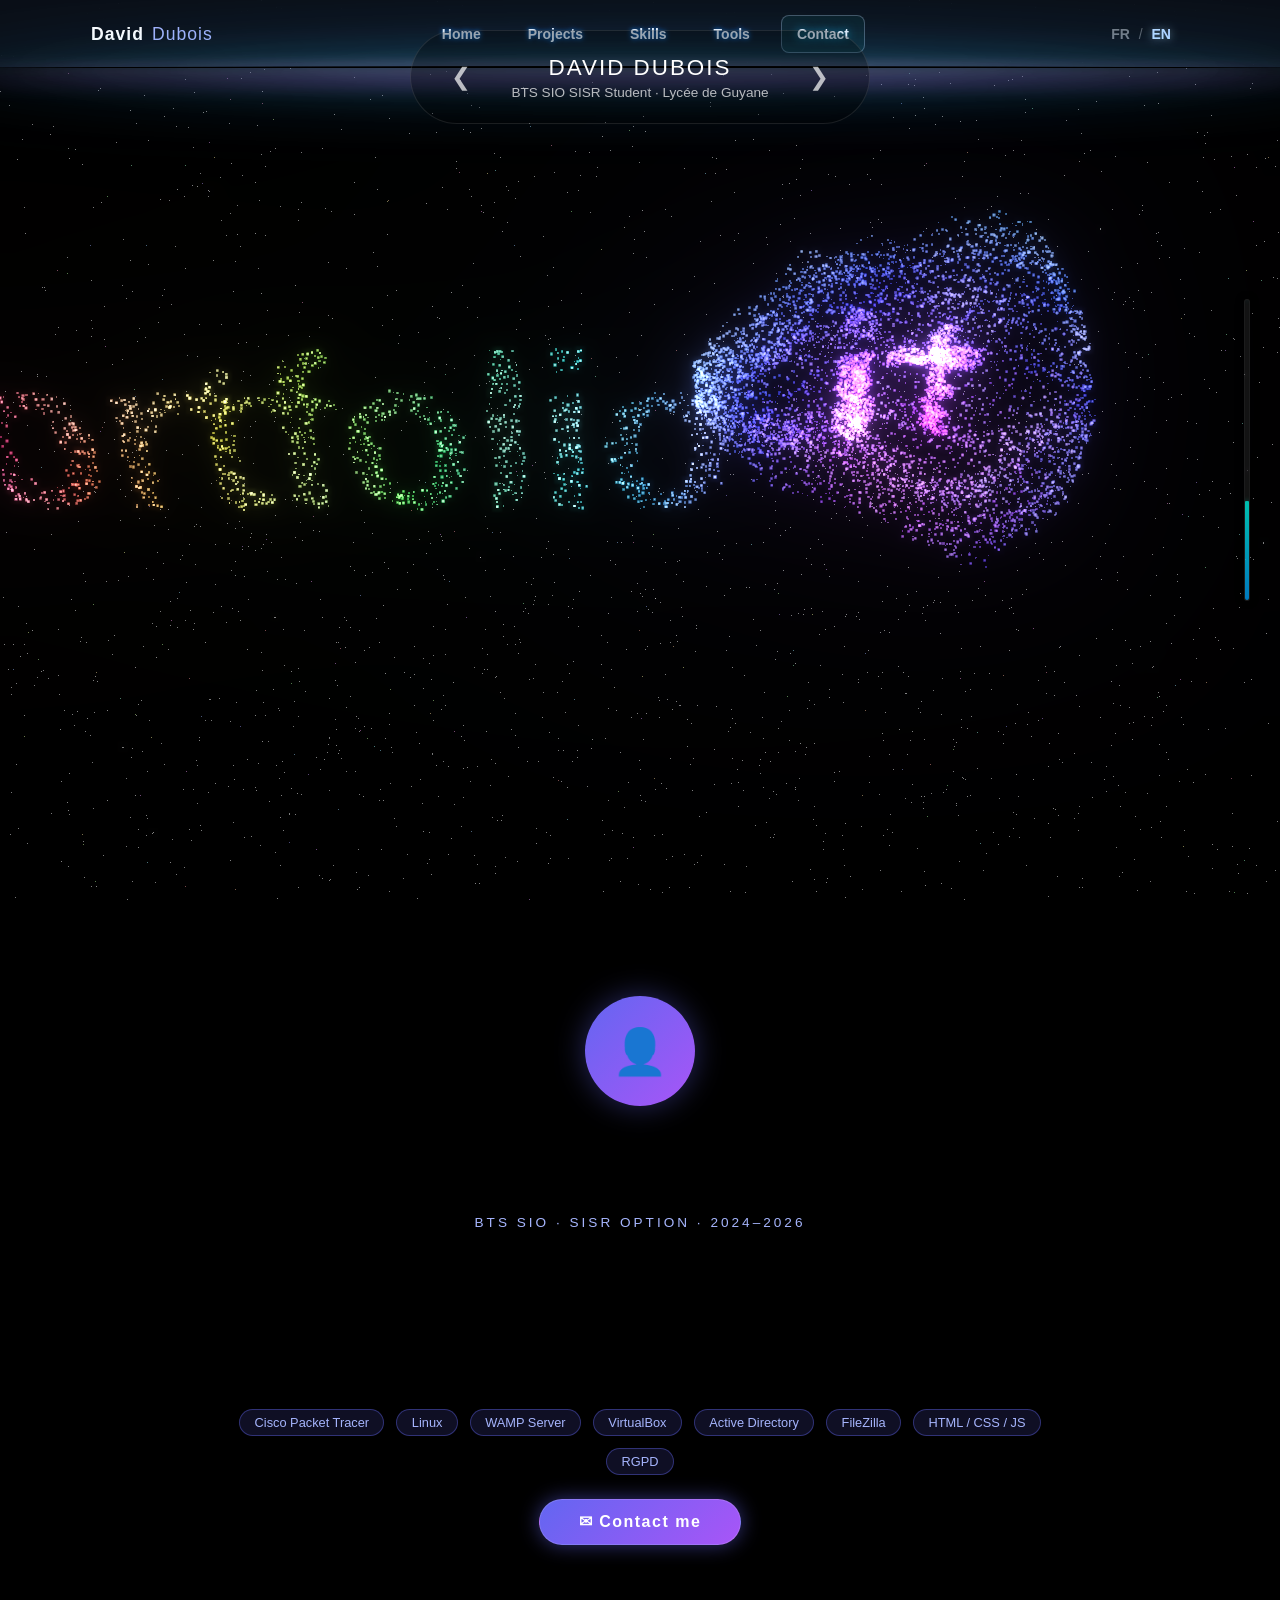
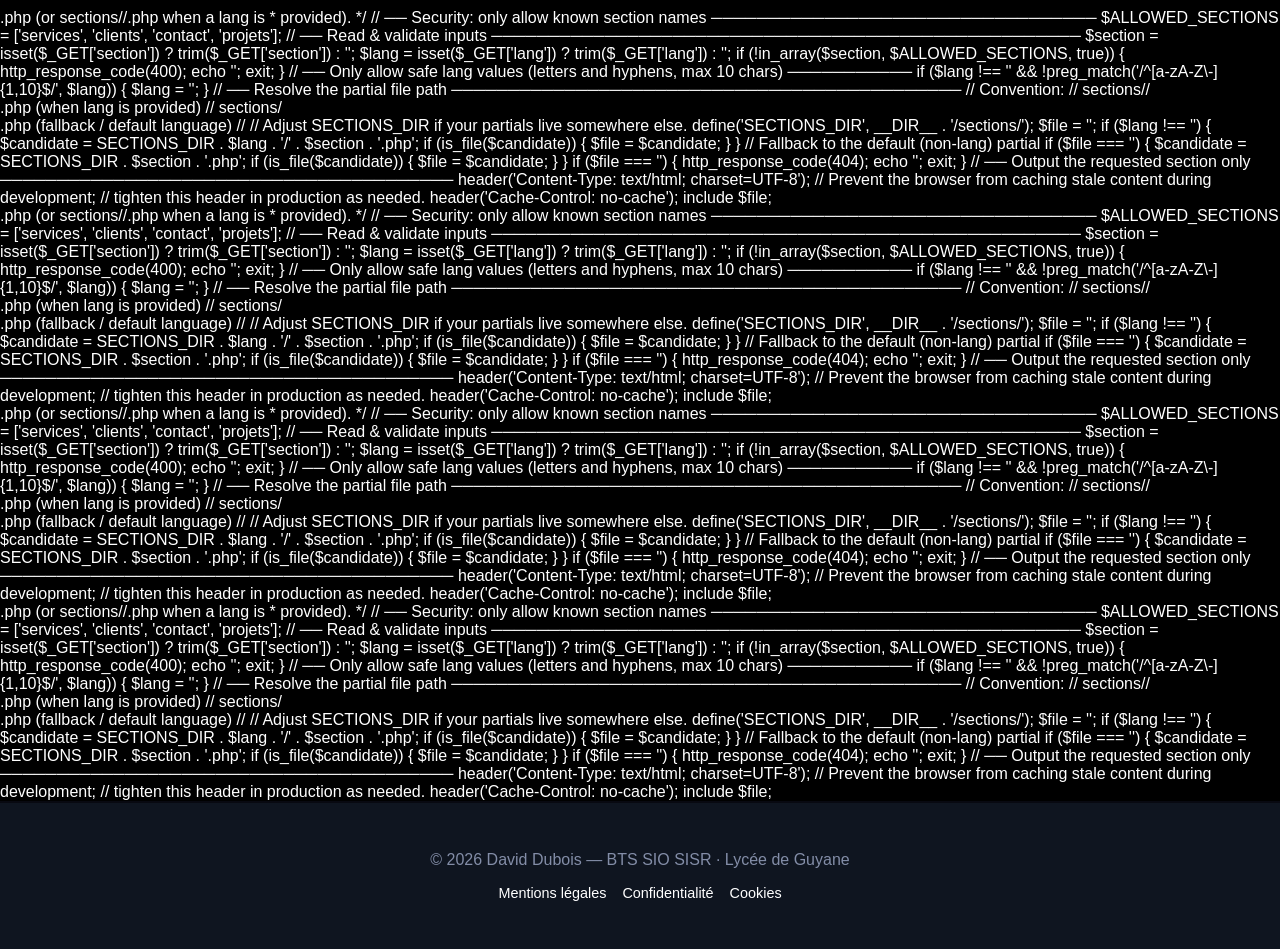
==== en/index.html @ 286e93f9 "Initial commit" ====
﻿<!DOCTYPE html>
<html lang="en">

<head>
  <meta charset="UTF-8">
  <meta name="viewport" content="width=device-width, initial-scale=1.0">
  <link rel="stylesheet" href="index.css">
  <title>David Dubois — BTS SIO SISR Portfolio</title>
  <meta name="description" content="Portfolio de David Dubois, étudiant en BTS SIO option SISR au Lycée de Guyane (2024-2026). Compétences en réseaux, administration système, développement web et sécurité informatique.">
  <link rel="canonical" href="index.html">
  <script nonce="orZv9aAaZf+/g6XFhB+0RQ==">
    window.BASE_URL = '/en/';
    window.BRAINIT_DATA = {"Sphere":{"name":"David","title":"David Dubois","desc":"BTS SIO SISR Student · Lycée de Guyane · 2024–2026."},"Cube":{"name":"Network","title":"Network Infrastructure","desc":"Administration of local networks, VLANs, IP routing and DNS/DHCP services."},"Pyramid":{"name":"Security","title":"Security & GDPR","desc":"Data protection, access policies and regulatory compliance."},"Torus":{"name":"Web","title":"Web Development","desc":"Building dynamic websites with HTML, CSS, PHP, JavaScript and MySQL."},"Galaxy":{"name":"System","title":"System Administration","desc":"Linux Debian server management, VirtualBox virtualisation and network services."},"Wave":{"name":"Watch","title":"Technology Watch","desc":"Tracking IT developments to anticipate threats and adopt best practices."}};
    window.SERVICES_DATA = {"ia":{"title":"Tutored<br/>Project","subTitle":"Experience & Delivery","desc":"Year-long team project carried out throughout the BTS SIO programme."},"dev":{"title":"Database","subTitle":"Administration & Queries","desc":"Setting up and administering databases using WAMP Server."},"strat":{"title":"Confidential<br/>Data","subTitle":"GDPR & Security","desc":"Personal data protection and GDPR compliance in business."},"cro":{"title":"Network<br/>Infrastructure","subTitle":"System Administration","desc":"Setting up network infrastructures in local and virtualised environments."},"flow":{"title":"Web<br/>Development","subTitle":"HTML · CSS · PHP · JS","desc":"Building dynamic websites and web applications."},"ethics":{"title":"Technology<br/>Watch","subTitle":"Curiosity & Staying Current","desc":"Regular technology monitoring to stay up to date in the IT sector."},"ui":{"reset":"RESET","synergy":"Synergy Generated","convergence_generated":"Convergence Generated","convergence":"End of BTS SIO","convergence_desc":"Strategic convergence of skills.","toast_synergy":"Synergy Level ","toast_convergence":"Enhanced Convergence","system_restored":"System Restored","loading_knowledge":"Combining knowledge...","base_service":"Core Skill","synergy_active":"Synergy Active","total_integration":"Total Integration","nexus_desc":"Multiple disciplines merged into a comprehensive strategy.","components":"Components:"}};
  </script>
  <script src="assets/js/security.js" nonce="orZv9aAaZf+/g6XFhB+0RQ=="></script>
</head>

<body>

  <div id="loading">
    <span>Please wait...</span>
    <div id="progress-container">
      <div id="progress"></div>
    </div>
  </div>
<main>
  <section id="hero">
  <div id="ui">
    <div id="logo-container" class="logo">
        <a href="/" style="text-decoration:none; display:flex; align-items:center; gap:0.5rem;">
          <span style="font-weight:700; font-size:1.1rem; color:#fff; letter-spacing:1px;">David</span>
          <span style="font-weight:300; font-size:1.1rem; color:#a5b4fc; letter-spacing:1px;">Dubois</span>
        </a>
    </div>
    <div id="info">
      <button class="menu toggle">
        <span></span>
      </button>
      <nav aria-label="First menu">
        <ul>
          <li><a href="#" class="active" aria-label="Home"><span class="icon"><svg xmlns="http://www.w3.org/2000/svg" viewbox="0 0 24 24" width="36" height="36"><path d="M2.168 10.555a1 1 0 0 1 .278-1.387l9-6a1 1 0 0 1 1.11 0l9 6A1 1 0 0 1 21 11h-2v9a1 1 0 0 1-1 1H6a1 1 0 0 1-1-1v-9H3l.019-.019a.981.981 0 0 1-.851-.426z"></path></svg></span><span>Home</span></a></li>
          <li><a href="#projets" aria-label="Projects"><span class="icon"><svg xmlns="http://www.w3.org/2000/svg" viewbox="0 0 24 24" width="36" height="36"><path d="M9 12h6m-6 4h6m2 5H7a2 2 0 0 1-2-2V5a2 2 0 0 1 2-2h5.586a1 1 0 0 1 .707.293l5.414 5.414a1 1 0 0 1 .293.707V19a2 2 0 0 1-2 2z"></path></svg></span><span>Projects</span></a></li>
          <li><a href="#servicios" aria-label="Services"><span class="icon"><svg xmlns="http://www.w3.org/2000/svg" viewbox="0 0 24 24" width="36" height="36"><path d="M21 11a2 2 0 0 0-2-2h-2V7a5 5 0 0 0-9.331-2.5 1 1 0 0 0 1.731 1A3 3 0 0 1 15 7v2H5a2 2 0 0 0-2 2v9a2 2 0 0 0 2 2h14a2 2 0 0 0 2-2zm-9 6.5a2 2 0 1 1 2-2 2 2 0 0 1-2 2z"></path></svg></span><span>Skills</span></a></li>
          <li><a href="#clientes" aria-label="Outils"><span class="icon"><svg xmlns="http://www.w3.org/2000/svg" viewbox="0 0 24 24" width="36" height="36"><path d="M20.808 11.079C19.829 16.132 12 20.5 12 20.5s-7.829-4.368-8.808-9.421C2.227 6.1 5.066 3.5 8 3.5a4.444 4.444 0 0 1 4 2 4.444 4.444 0 0 1 4-2c2.934 0 5.773 2.6 4.808 7.579z"></path></svg></span><span>Tools</span></a></li>
          <li><a href="#contacto" aria-label="Contact"><span class="icon"><svg xmlns="http://www.w3.org/2000/svg" viewbox="0 0 24 24" width="36" height="36"><path d="M20 16h-5l-3 4-3-4H4a1 1 0 0 1-1-1V5a1 1 0 0 1 1-1h16a1 1 0 0 1 1 1v10a1 1 0 0 1-1 1z"></path></svg></span><span>Contact</span></a></li>
        </ul>
      </nav>
    </div>
    <div id="lang-selector">
      <a href="/" class="">FR</a>
      <span class="separator">/</span>
      <a href="/en/" class="active">EN</a>
    </div>
  </div>

  <div id="controls">
    <div id="shape-slider">
      <button class="arrow-btn" id="prev-btn" aria-label="Previous Shape">&#10094;</button>
      <div id="shape-text-container">
        <h1 id="initial-title" class="shape-title" style="margin: 0; font-size: 1.4rem; font-weight: 400; letter-spacing: 2px; text-transform: uppercase;">
            David Dubois        </h1>
        <h2 id="shape-title" style="display: none; margin: 0; font-size: 1.4rem; font-weight: 400; letter-spacing: 2px; text-transform: uppercase;"></h2>
        
        <p id="shape-desc">BTS SIO SISR Student · Lycée de Guyane</p>
      </div>
      <button class="arrow-btn" id="next-btn" aria-label="Next Shape">&#10095;</button>
    </div>
  </div>
  
  <canvas id="webglCanvas" role="img" aria-label="Interactive 3D Particles presentation"></canvas>
  
  <div id="zoom-progress-container">
    <div id="zoom-progress-bar"></div>
    <div id="zoom-progress-glow"></div>
  </div>
  </section>
  

  <div style="position:relative; z-index:1;">
  <section id="apropos" style="padding: 6rem 2rem 4rem; max-width: 860px; margin: 0 auto; text-align: center;">
    <div style="display:flex; flex-direction:column; align-items:center; gap:2rem;">
      <div style="width:110px; height:110px; border-radius:50%; background: linear-gradient(135deg,#6366f1,#a855f7); display:flex; align-items:center; justify-content:center; font-size:2.8rem; flex-shrink:0; box-shadow: 0 0 30px rgba(99,102,241,0.4);">
        👤
      </div>
      <div>
        <h2 class="text-reveal" style="font-size:2rem; margin-bottom:0.5rem;">David&nbsp;Dubois</h2>
        <p style="color:#a5b4fc; letter-spacing:3px; font-size:0.85rem; text-transform:uppercase; margin-bottom:1.5rem;">BTS SIO · SISR Option · 2024–2026</p>
        <p class="fade-in" style="color:#cbd5e1; line-height:1.8; font-size:1rem; max-width:640px; margin:0 auto 1rem;">
          Second-year student in BTS SIO, specialising in 
          <strong style="color:#e0e7ff;">SISR</strong> (Network Infrastructure, Systems and Solutions) 
          at <strong style="color:#e0e7ff;">Lycée de Guyane</strong>.
        </p>
        <p class="fade-in" style="color:#cbd5e1; line-height:1.8; font-size:1rem; max-width:640px; margin:0 auto 1.5rem;">
          Passionate about networking, IT security and system administration. 
          I am looking to apply the skills acquired during my training in a demanding professional environment.
        </p>
        <div style="display:flex; flex-wrap:wrap; justify-content:center; gap:0.75rem; margin-bottom:1.5rem;">
          <span style="background:rgba(99,102,241,0.15); border:1px solid rgba(99,102,241,0.4); padding:0.3rem 0.9rem; border-radius:999px; font-size:0.8rem; color:#a5b4fc;">Cisco Packet Tracer</span>
          <span style="background:rgba(99,102,241,0.15); border:1px solid rgba(99,102,241,0.4); padding:0.3rem 0.9rem; border-radius:999px; font-size:0.8rem; color:#a5b4fc;">Linux</span>
          <span style="background:rgba(99,102,241,0.15); border:1px solid rgba(99,102,241,0.4); padding:0.3rem 0.9rem; border-radius:999px; font-size:0.8rem; color:#a5b4fc;">WAMP Server</span>
          <span style="background:rgba(99,102,241,0.15); border:1px solid rgba(99,102,241,0.4); padding:0.3rem 0.9rem; border-radius:999px; font-size:0.8rem; color:#a5b4fc;">VirtualBox</span>
          <span style="background:rgba(99,102,241,0.15); border:1px solid rgba(99,102,241,0.4); padding:0.3rem 0.9rem; border-radius:999px; font-size:0.8rem; color:#a5b4fc;">Active Directory</span>
          <span style="background:rgba(99,102,241,0.15); border:1px solid rgba(99,102,241,0.4); padding:0.3rem 0.9rem; border-radius:999px; font-size:0.8rem; color:#a5b4fc;">FileZilla</span>
          <span style="background:rgba(99,102,241,0.15); border:1px solid rgba(99,102,241,0.4); padding:0.3rem 0.9rem; border-radius:999px; font-size:0.8rem; color:#a5b4fc;">HTML / CSS / JS</span>
          <span style="background:rgba(99,102,241,0.15); border:1px solid rgba(99,102,241,0.4); padding:0.3rem 0.9rem; border-radius:999px; font-size:0.8rem; color:#a5b4fc;">RGPD</span>
        </div>
        <button
           id="btn-contact"
           style="display:inline-block;
                  background:linear-gradient(135deg,#6366f1,#a855f7);
                  color:#fff;
                  padding:0.8rem 2.4rem;
                  border-radius:999px;
                  border:1px solid rgba(255,255,255,0.15);
                  font-size:1rem;
                  font-weight:600;
                  letter-spacing:1.5px;
                  cursor:pointer;
                  box-shadow:0 0 20px rgba(99,102,241,0.5), 0 4px 15px rgba(0,0,0,0.4);
                  transition:transform 0.2s, box-shadow 0.2s;
                  font-family:inherit;"
           onmouseover="this.style.transform='scale(1.05)';this.style.boxShadow='0 0 30px rgba(99,102,241,0.8), 0 4px 20px rgba(0,0,0,0.5)'"
           onmouseout="this.style.transform='scale(1)';this.style.boxShadow='0 0 20px rgba(99,102,241,0.5), 0 4px 15px rgba(0,0,0,0.4)'">
          ✉ Contact me
        </button>
      </div>
    </div>
  </section>
  </div>
  <div data-dynamic-section="services"></div>
  <div data-dynamic-section="projets"></div>
  <div data-dynamic-section="clients"></div>
  <div data-dynamic-section="contact"></div>
  <footer>
    <p>© 2026 David Dubois — BTS SIO SISR · Lycée de Guyane</p>
    <p class="legal">
      <a href="legal.htm">Mentions légales</a>
      <a href="privacy.htm">Confidentialité</a>
      <a href="cookies.htm">Cookies</a>
    </p>
  </footer>
<script>
    document.addEventListener("DOMContentLoaded", function() {
      var btn = document.getElementById("btn-contact");
      if (btn) {
        btn.addEventListener("click", function() {
          var ph = document.querySelector("[data-dynamic-section=contact]");
          if (ph && !ph.classList.contains("loaded")) {
            ph.scrollIntoView();
            setTimeout(function() {
              var el = document.querySelector("#contacto");
              if (el) el.scrollIntoView({ behavior: "smooth" });
            }, 800);
          } else {
            var el = document.querySelector("#contacto");
            if (el) { el.scrollIntoView({ behavior: "smooth" }); }
            else { window.location.hash = "contacto"; }
          }
        });
      }
    });
  </script>
</main>
  <script type="importmap" nonce="orZv9aAaZf+/g6XFhB+0RQ==">
      {
        "imports": {
          "three": "/assets/dependencies/three.module.js",
          "three/addons/": "/assets/dependencies/jsm/",
          "animejs": "/assets/dependencies/anime.es.js",
          "simplex-noise": "/assets/dependencies/simplex-noise.js"
        }
      }
    </script>
  <script src="assets/dependencies/hammer.min.js" defer="" nonce="orZv9aAaZf+/g6XFhB+0RQ=="></script>
  <script type="module" nonce="orZv9aAaZf+/g6XFhB+0RQ==">
    import '/index.js';
    
    import { DynamicLoader } from '/assets/js/dynamic_loader.js';
    document.addEventListener('DOMContentLoaded', () => {
        new DynamicLoader();
    });
  </script>
</body>

</html>
---- en/index.css ----
body {
    margin: 0;
    overflow-x: hidden;
    background-color: #000;
    color: #fff;
    font-family: 'Arial', sans-serif
}

.lines {
    position: absolute;
    top: -1.5%;
    left: 0;
    right: 0;
    height: 105%;
    margin: auto;
    width: 90vw;
    opacity: .8
}

.line {
    position: absolute;
    width: 1px;
    height: 105%;
    top: -5px;
    left: 50%;
    background: rgb(255 255 255 / .05);
    overflow: hidden
}

.line::after {
    content: "";
    display: block;
    position: absolute;
    height: 15vh;
    width: 100%;
    opacity: .8;
    top: 0%;
    transform: translateY(-50%);
    left: 0;
    background: linear-gradient(to bottom, #fff0 0%, #ffffff 75%, #ffffff 100%);
    -webkit-animation: drop 7s 0s infinite;
    animation: drop 7s 0s infinite;
    -webkit-animation-fill-mode: forwards;
    animation-fill-mode: forwards;
    -webkit-animation-timing-function: cubic-bezier(.4, .26, 0, .97);
    animation-timing-function: cubic-bezier(.4, .26, 0, .97)
}

.line:nth-child(1) {
    left: 12.5%
}

.line:nth-child(1)::after {
    -webkit-animation-delay: 2s;
    animation-delay: 2s;
    opacity: .4
}

.line:nth-child(3) {
    left: 87.5%
}

.line:nth-child(3)::after {
    -webkit-animation-delay: 2.5s;
    animation-delay: 2.5s;
    opacity: .4
}

@-webkit-keyframes drop {
    0% {
        transform: translateY(-50%)
    }

    100% {
        transform: translateY(1200%)
    }
}

@keyframes drop {
    0% {
        transform: translateY(-50%)
    }

    100% {
        transform: translateY(1200%)
    }
}

canvas {
    display: block;
    width: 100%;
    height: 100%
}

#ui {
    position: absolute;
    bottom: 30px;
    display: flex;
    align-items: center;
    justify-content: space-around;
    gap: 1rem;
    left: 0;
    top: auto;
    width: 100%;
    text-align: center;
    z-index: 100;
    pointer-events: none;
    transition: transform 0.4s cubic-bezier(.25, .46, .45, .94);
    --ui-glow-1: Thistle;
    --ui-glow-2: Orchid;
    --ui-glow-3: MediumSlateBlue;
    --ui-glow-4: MediumOrchid
}

@keyframes anim {

    0%,
    100% {
        filter: drop-shadow(0 0 3vmin var(--ui-glow-1)) drop-shadow(0 5vmin 4vmin var(--ui-glow-2)) drop-shadow(2vmin -2vmin 15vmin var(--ui-glow-3)) drop-shadow(0 0 7vmin var(--ui-glow-4))
    }

    30% {
        filter: drop-shadow(0 0 2.5vmin var(--ui-glow-1)) drop-shadow(0 4vmin 3vmin var(--ui-glow-2)) drop-shadow(2vmin -1vmin 10vmin var(--ui-glow-3)) drop-shadow(0 0 5vmin var(--ui-glow-4))
    }

    50% {
        filter: drop-shadow(0 0 2.75vmin var(--ui-glow-1)) drop-shadow(0 4.5vmin 3.7vmin var(--ui-glow-2)) drop-shadow(2vmin -1.5vmin 12vmin var(--ui-glow-3)) drop-shadow(0 0 6vmin var(--ui-glow-4))
    }

    70% {
        filter: drop-shadow(0 0 2.5vmin var(--ui-glow-1)) drop-shadow(0 5vmin 3vmin var(--ui-glow-2)) drop-shadow(2vmin -1vmin 10vmin var(--ui-glow-3)) drop-shadow(0 0 5vmin var(--ui-glow-4))
    }
}

#ui::before {
    animation: anim 12s infinite;
    background-color: rgb(0 0 0);
    background: radial-gradient(ellipse farthest-side at bottom, rgb(0 0 0) 75%, #fff0 100%);
    border-radius: 50% 50% 0% 0%;
    content: "";
    filter: drop-shadow(0 0 3vmin var(--ui-glow-1)) drop-shadow(0 5vmin 4vmin var(--ui-glow-2)) drop-shadow(2vmin -2vmin 15vmin var(--ui-glow-3)) drop-shadow(0 0 7vmin var(--ui-glow-4));
    height: calc(4vmin + 1em);
    position: absolute;
    width: 132%;
    bottom: -30px;
    left: -16%;
    transition: none
}

#ui.sticky {
    position: fixed;
    top: 0;
    bottom: auto;
    background: rgb(12 17 26 / .9);
    backdrop-filter: blur(15px);
    box-shadow: 0 4px 30px rgb(0 0 0 / .5);
    padding: 10px 0
}

#ui.sticky::before {
    transform: translateY(-27px) scale(.9, .25);
    height: .5em;
    transition: transform 0.55s ease-in-out
}

#ui.sticky #info,
#ui.sticky #lang-selector {
    background: #fff0;
    border: none;
    box-shadow: none;
    backdrop-filter: none
}

#ui.sticky .logo img {
    transform: scale(.6) translateY(0);
    mix-blend-mode: screen;
    opacity: .92
}

#info {
    font-size: 14px;
    padding: 10px 18px;
    background-color: rgb(25 30 50 / .35);
    border-radius: 10px;
    text-shadow: 0 0 5px rgb(0 128 255 / .8);
    border: 1px solid rgb(255 255 255 / .1);
    backdrop-filter: blur(10px);
    -webkit-backdrop-filter: blur(10px);
    transition: all 0.3s ease;
    box-shadow: inset 0 0 10px rgb(255 255 255 / .05);
    mix-blend-mode: plus-lighter
}

#ui.sticky #info {
    padding: 5px 15px
}

#lang-selector {
    mix-blend-mode: plus-lighter;
    margin-left: 15px;
    font-size: 14px;
    padding: 10px 18px;
    background-color: rgb(25 30 50 / .35);
    border-radius: 10px;
    border: 1px solid rgb(255 255 255 / .1);
    backdrop-filter: blur(10px);
    -webkit-backdrop-filter: blur(10px);
    transition: all 0.5s ease;
    pointer-events: auto
}

nav {
    display: inline-block;
    pointer-events: auto
}

nav ul {
    list-style: none;
    margin: 0;
    padding: 0;
    display: flex;
    gap: 15px
}

nav a {
    text-decoration: none;
    font-size: 14px;
    font-weight: 700;
    transition: all 0.5s ease;
    padding: 10px 15px;
    border-radius: 8px;
    border: 1px solid #fff0;
    display: block;
    outline: none
}

nav a span {
    color: #cecece
}

nav a .icon {
    width: 36px;
    height: 36px;
    fill: rgb(173 227 241 / .35);
    display: none
}

nav a:hover {
    color: #fff;
    background-color: rgb(255 255 255 / .05)
}

nav a:active {
    transform: translateY(1px);
    background-color: rgb(255 255 255 / .1)
}

nav a:focus-visible {
    border-color: rgb(0 255 234 / .5);
    box-shadow: 0 0 10px rgb(0 255 234 / .3);
    color: #fff
}

nav a.active {
    color: #a5c1e9;
    text-shadow: 0 0 10px rgb(0 195 255 / .6);
    border-color: rgb(106 117 130 / 51%);
    background-color: rgb(0 255 234 / .05)
}

nav a:hover .icon {
    transform: scale(1.1)
}

#lang-selector:hover {
    background-color: rgb(25 30 50 / .55);
    border-color: rgb(255 255 255 / .3)
}

#lang-selector a {
    color: rgb(255 255 255 / .4);
    text-decoration: none;
    transition: color 0.5s ease;
    font-weight: 700
}

#lang-selector a:hover {
    color: #fff
}

#lang-selector a.active {
    color: #a5c1e9;
    text-shadow: 0 0 8px rgb(182 232 255 / .5)
}

#lang-selector .separator {
    color: rgb(255 255 255 / .3);
    margin: 0 5px
}

#loading {
    position: fixed;
    width: 100%;
    height: 100%;
    background: #000;
    display: flex;
    flex-direction: column;
    justify-content: center;
    align-items: center;
    z-index: 1000;
    transition: opacity 0.6s ease-out
}

#loading span {
    font-size: 24px;
    letter-spacing: 2px;
    margin-bottom: 15px
}

#progress-container {
    width: 60%;
    max-width: 300px;
    height: 6px;
    background-color: rgb(255 255 255 / .1);
    border-radius: 3px;
    overflow: hidden
}

#progress {
    height: 100%;
    width: 0%;
    background: linear-gradient(90deg, #00a2ff, #00ffea);
    transition: width 0.3s ease;
    border-radius: 3px
}

#controls {
    position: absolute;
    top: 30px;
    left: 50%;
    transform: translateX(-50%);
    display: flex;
    flex-direction: column;
    align-items: center;
    gap: 20px;
    z-index: 100;
    width: 100%;
    pointer-events: none
}

#shape-slider {
    display: flex;
    align-items: center;
    justify-content: center;
    gap: 2rem;
    pointer-events: auto;
    background: rgb(0 0 0 / .3);
    padding: 1rem 2rem;
    border-radius: 50px;
    backdrop-filter: blur(5px);
    border: 1px solid rgb(255 255 255 / .1);
    transition: all 0.3s ease;
    mix-blend-mode: hard-light
}

#shape-slider:hover {
    background: rgb(0 0 0 / .5);
    border-color: rgb(255 255 255 / .2)
}

.arrow-btn {
    background: #fff0;
    border: none;
    color: rgb(255 255 255 / .7);
    font-size: 1.5rem;
    cursor: pointer;
    transition: all 0.3s ease;
    padding: .5rem;
    display: flex;
    align-items: center;
    justify-content: center;
    margin: 0
}

.arrow-btn:hover {
    color: #fff;
    transform: scale(1.2);
    text-shadow: 0 0 10px rgb(255 255 255 / .5);
    background: #fff0;
    box-shadow: none
}

#shape-text-container {
    text-align: center;
    min-width: 250px;
    color: #fff;
    overflow: hidden;
    position: relative;
    min-height: 60px;
    display: flex;
    flex-direction: column;
    justify-content: center
}

#shape-title {
    font-family: 'Segoe UI', sans-serif;
    font-size: 1.4rem;
    font-weight: 400;
    margin: 0;
    letter-spacing: 2px;
    text-transform: uppercase;
    text-shadow: 0 0 10px rgb(255 255 255 / .3)
}

#shape-desc {
    font-family: 'Segoe UI', sans-serif;
    font-size: .85rem;
    margin: 4px 0 0 0;
    opacity: .7;
    font-weight: 300
}

.container {
    position: relative;
    min-height: 180px;
    margin: 160px auto 120px auto
}

section#servicios {
    padding: 80px 0;
    background: linear-gradient(180deg, #000 0%, #0f1520 50%, #070f16 100%);
    position: relative;
    text-align: center
}

.atom-container {
    position: relative
}

#hero {
    position: relative;
    width: 100%;
    height: 100vh;
    overflow: hidden
}

#logo-container {
    transition: transform 0.4s ease;
    display: flex;
    align-items: center
}

#logo-container img {
    width: 175px;
    height: 47px;
    filter: drop-shadow(0 0 10px rgb(0 0 0 / .5));
    transition: transform 0.4s ease;
    mix-blend-mode: overlay
}

#zoom-progress-container {
    position: absolute;
    right: 30px;
    top: 50%;
    transform: translateY(-50%);
    width: 4px;
    height: 300px;
    opacity: .75;
    background: rgb(255 255 255 / .1);
    border-radius: 4px;
    overflow: hidden;
    z-index: 90;
    pointer-events: none;
    box-shadow: 0 0 10px rgb(0 0 0 / .5);
    backdrop-filter: blur(2px);
    border: 1px solid rgb(255 255 255 / .05)
}

#zoom-progress-container::before {
    content: '';
    position: absolute;
    top: -10px;
    left: 50%;
    transform: translateX(-50%);
    width: 6px;
    height: 6px;
    background: #00ffea;
    border-radius: 50%;
    box-shadow: 0 0 10px #00ffea;
    opacity: .5
}

#zoom-progress-container::after {
    content: '';
    position: absolute;
    bottom: -10px;
    left: 50%;
    transform: translateX(-50%);
    width: 6px;
    height: 6px;
    background: #00ffea;
    border-radius: 50%;
    box-shadow: 0 0 10px #00ffea;
    opacity: .5
}

#zoom-progress-bar {
    position: absolute;
    bottom: 0;
    left: 0;
    width: 100%;
    height: 100%;
    transform: scaleY(0);
    transform-origin: bottom;
    background: linear-gradient(to top, #00a2ff, #00ffea);
    border-radius: 4px;
    box-shadow: 0 0 15px rgb(0 255 234 / .6);
    transition: transform 0.1s linear;
    will-change: transform
}

#zoom-progress-glow {
    position: absolute;
    bottom: 0;
    left: 50%;
    transform: translateX(-50%) scaleY(0);
    transform-origin: bottom;
    width: 10px;
    height: 100%;
    background: #fff0;
    box-shadow: 0 0 20px rgb(0 255 234 / .4);
    z-index: -1;
    transition: transform 0.1s linear;
    will-change: transform
}

.text-reveal {
    position: relative;
    display: flex;
    justify-content: center;
    color: #fff;
    font-size: 2.5em;
    letter-spacing: 2px;
    opacity: 0;
    transition: opacity .2s ease;

    span {
        opacity: 0;
        transform: scale(0);
        animation: fadeIn 2.2s forwards
    }

    &::before,
    &::after {
        position: absolute;
        content: "";
        top: 0;
        bottom: 0;
        width: 2px;
        height: 100%;
        background: #fff;
        opacity: 0;
        transform: scale(0)
    }

    &::before {
        left: 50%;
        animation: slideLeft 1.5s cubic-bezier(.7, -.6, .3, 1.5) forwards
    }

    &::after {
        right: 50%;
        animation: slideRight 1.5s cubic-bezier(.7, -.6, .3, 1.5) forwards
    }
}

::-webkit-scrollbar {
    width: 6px;
    background: #0b0b0b
}

::-webkit-scrollbar-thumb {
    background: #00ffea;
    border-radius: 3px
}

::-webkit-scrollbar-thumb:hover {
    background: #0cb
}

.text-reveal.revealed {
    opacity: 1
}

@keyframes fadeIn {
    to {
        opacity: 1;
        transform: scale(1)
    }
}

@keyframes slideLeft {
    to {
        left: -6%;
        opacity: 1;
        transform: scale(.9)
    }
}

@keyframes slideRight {
    to {
        right: -6%;
        opacity: 1;
        transform: scale(.9)
    }
}

.fade-in {
    opacity: 0;
    transform: translateY(20px);
    transition: opacity 1.5s ease 1.4s, transform 1.5s ease 1.4s, filter 1.5s ease 1.4s;
    filter: blur(4px)
}

.fade-in.revealed {
    opacity: 1;
    transform: translateY(0);
    filter: blur(0)
}

.p-line {
    position: relative;

    &:before,
    &:after {
        content: "";
        position: absolute;
        top: 50%;
        transform: translateY(-50%) translateX(-25%);
        left: -180px;
        width: 150px;
        height: 2px;
        opacity: 0;
        border-radius: 50%;
        transition: opacity 1.5s ease 1.8s, transform 1.5s ease 1.8s;
        background: linear-gradient(to right, transparent, #f3f3f3)
    }

    &:after {
        left: inherit;
        right: -180px;
        transform: translateY(-50%) translateX(25%);
        background: linear-gradient(to left, transparent, #f3f3f3)
    }
}

.p-line.revealed {
    transition: opacity 1.5s ease .4s, transform 1.5s ease .4s, filter 1.5s ease .4s;

    &:before,
    &:after {
        opacity: 1;
        transform: translateY(-50%)
    }
}

#servicios h2,
#contacto h2 {
    font-size: 2rem;
    line-height: 2.2rem;
    margin-bottom: 1.5rem
}

#servicios p,
#contacto p {
    font-size: 1.1rem;
    line-height: 1.7rem;
    max-width: 500px;
    margin: 0 auto;
    white-space: pretty;
    margin-bottom: .9rem
}

.subsection-text {
    font-size: 1.1rem;
    line-height: 1.7;
    max-width: 500px;
    margin: 1rem auto
}

footer {
    padding: 2rem .9rem;
    text-align: center;
    background: #0f1520;
    color: #838da7;
    border-top: 2px solid #080911
}

footer .legal {
    display: flex;
    justify-content: center;
    gap: 1rem;

    a {
        color: #fff;
        text-decoration: none;
        transition: color .2s ease;
        font-size: .9rem;

        &:hover {
            color: #dfe3ee
        }
    }
}

.menu {
    position: relative;
    width: 27px;
    height: 27px;
    display: none;
    background: none;
    border: none;
    outline: none;
    padding: 0;
    pointer-events: auto;
    cursor: pointer
}

.menu span {
    position: relative;
    top: 1px
}

.menu span:before,
.menu span:after {
    position: absolute;
    content: ''
}

.menu span,
.menu span:before,
.menu span:after {
    width: 27px;
    height: 2px;
    background-color: #a5c1e9;
    display: block;
    transition: transform .25s ease
}

.menu span:before {
    transform: translateY(-7px)
}

.menu span:after {
    transform: translateY(7px)
}

.menu:hover span,
.menu:hover span:before,
.menu:hover span:after {
    background-color: #5c7c93
}

.menu.active span {
    background-color: #fff0
}

.menu.active span:before {
    transform: translateY(0) rotate(45deg)
}

.menu.active span:after {
    transform: translateY(0) rotate(-45deg)
}

@media (max-width:768px) {
    .p-line.revealed {

        &:after,
        &:before {
            transform: translateY(-50%);
            width: 49%;
            opacity: .15;
            top: -100%
        }

        &:after {
            right: 0
        }

        &:before {
            left: 0
        }
    }

    #ui {
        justify-content: center
    }

    #info {
        position: absolute;
        right: 39px;
        bottom: 45px;
        transform: rotate(90deg);
        transform-origin: right;
        padding: 7px 10px
    }

    nav a {
        padding: 5px;
        transform: rotate(-90deg);
        display: flex;
        flex-direction: column;
        align-items: center;
        gap: 1px
    }

    nav a .icon {
        display: block
    }

    nav a span {
        display: none
    }

    #lang-selector {
        position: absolute;
        right: 10px;
        bottom: -5px;
        margin: 0;

        .separator {
            transform: rotateZ(74deg);
            display: block;
            margin: 0
        }
    }

    #zoom-progress-container {
        display: none
    }

    #ui.sticky {
        #lang-selector {
            bottom: 15px;

            .separator {
                display: inline;
                transform: rotateZ(0deg)
            }
        }

        #info {
            right: unset;
            left: 20px;
            transform: rotate(0deg) translateY(100px);
            padding: 0;

            nav {
                transform: translate(-100%, 21px);
                opacity: 0;
                transition: transform .4s ease, opacity .4s ease;
                padding: 5px;
                width: calc(100vw - 6px);
                border-radius: 10px;
                background: #010e18eb;

                a {
                    transform: rotate(0deg)
                }

                span {
                    display: block
                }

                li {
                    text-align: center
                }

                ul {
                    justify-content: space-around
                }
            }

            .active+nav {
                transform: translate(-20px, 20px);
                opacity: 1
            }
        }

        .menu {
            display: block
        }
    }
}
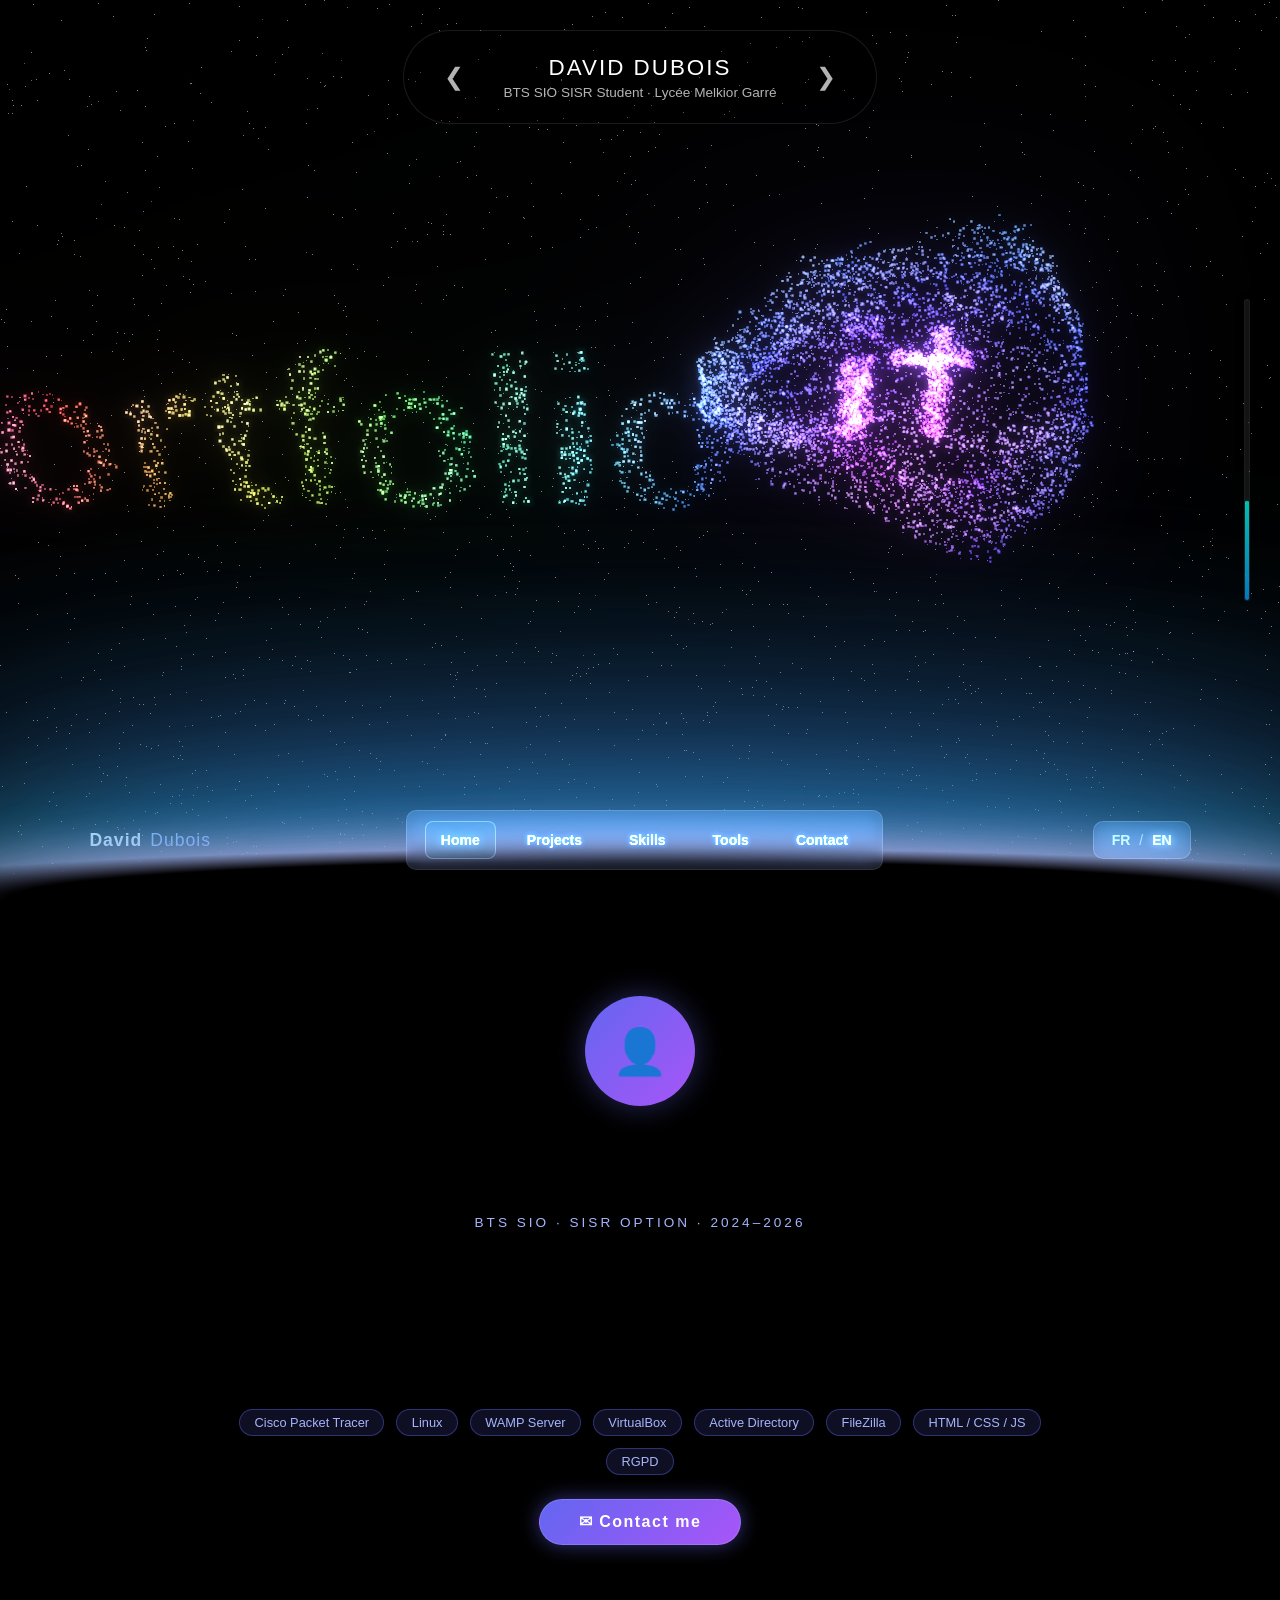
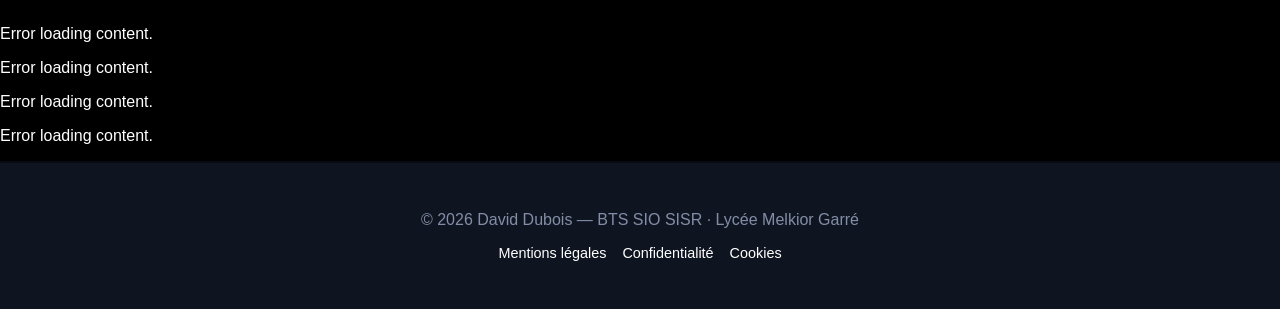
==== commit df0714fe: "Initial commit" ====
--- a/en/index.html
+++ b/en/index.html
@@ -4,16 +4,16 @@
 <head>
   <meta charset="UTF-8">
   <meta name="viewport" content="width=device-width, initial-scale=1.0">
-  <link rel="stylesheet" href="index.css">
+  <link rel="stylesheet" href="../index.css">
   <title>David Dubois — BTS SIO SISR Portfolio</title>
-  <meta name="description" content="Portfolio de David Dubois, étudiant en BTS SIO option SISR au Lycée de Guyane (2024-2026). Compétences en réseaux, administration système, développement web et sécurité informatique.">
+  <meta name="description" content="Portfolio de David Dubois, étudiant en BTS SIO option SISR au Lycée Melkior Garré (2024-2026). Compétences en réseaux, administration système, développement web et sécurité informatique.">
   <link rel="canonical" href="index.html">
   <script nonce="orZv9aAaZf+/g6XFhB+0RQ==">
-    window.BASE_URL = '/en/';
-    window.BRAINIT_DATA = {"Sphere":{"name":"David","title":"David Dubois","desc":"BTS SIO SISR Student · Lycée de Guyane · 2024–2026."},"Cube":{"name":"Network","title":"Network Infrastructure","desc":"Administration of local networks, VLANs, IP routing and DNS/DHCP services."},"Pyramid":{"name":"Security","title":"Security & GDPR","desc":"Data protection, access policies and regulatory compliance."},"Torus":{"name":"Web","title":"Web Development","desc":"Building dynamic websites with HTML, CSS, PHP, JavaScript and MySQL."},"Galaxy":{"name":"System","title":"System Administration","desc":"Linux Debian server management, VirtualBox virtualisation and network services."},"Wave":{"name":"Watch","title":"Technology Watch","desc":"Tracking IT developments to anticipate threats and adopt best practices."}};
+    window.BASE_URL = '/portfolio-David-Dubois-BTS-SIO/en/';
+    window.BRAINIT_DATA = {"Sphere":{"name":"David","title":"David Dubois","desc":"BTS SIO SISR Student · Lycée Melkior Garré · 2024–2026."},"Cube":{"name":"Network","title":"Network Infrastructure","desc":"Administration of local networks, VLANs, IP routing and DNS/DHCP services."},"Pyramid":{"name":"Security","title":"Security & GDPR","desc":"Data protection, access policies and regulatory compliance."},"Torus":{"name":"Web","title":"Web Development","desc":"Building dynamic websites with HTML, CSS, PHP, JavaScript and MySQL."},"Galaxy":{"name":"System","title":"System Administration","desc":"Linux Debian server management, VirtualBox virtualisation and network services."},"Wave":{"name":"Watch","title":"Technology Watch","desc":"Tracking IT developments to anticipate threats and adopt best practices."}};
     window.SERVICES_DATA = {"ia":{"title":"Tutored<br/>Project","subTitle":"Experience & Delivery","desc":"Year-long team project carried out throughout the BTS SIO programme."},"dev":{"title":"Database","subTitle":"Administration & Queries","desc":"Setting up and administering databases using WAMP Server."},"strat":{"title":"Confidential<br/>Data","subTitle":"GDPR & Security","desc":"Personal data protection and GDPR compliance in business."},"cro":{"title":"Network<br/>Infrastructure","subTitle":"System Administration","desc":"Setting up network infrastructures in local and virtualised environments."},"flow":{"title":"Web<br/>Development","subTitle":"HTML · CSS · PHP · JS","desc":"Building dynamic websites and web applications."},"ethics":{"title":"Technology<br/>Watch","subTitle":"Curiosity & Staying Current","desc":"Regular technology monitoring to stay up to date in the IT sector."},"ui":{"reset":"RESET","synergy":"Synergy Generated","convergence_generated":"Convergence Generated","convergence":"End of BTS SIO","convergence_desc":"Strategic convergence of skills.","toast_synergy":"Synergy Level ","toast_convergence":"Enhanced Convergence","system_restored":"System Restored","loading_knowledge":"Combining knowledge...","base_service":"Core Skill","synergy_active":"Synergy Active","total_integration":"Total Integration","nexus_desc":"Multiple disciplines merged into a comprehensive strategy.","components":"Components:"}};
   </script>
-  <script src="assets/js/security.js" nonce="orZv9aAaZf+/g6XFhB+0RQ=="></script>
+  <script src="../assets/js/security.js" nonce="orZv9aAaZf+/g6XFhB+0RQ=="></script>
 </head>
 
 <body>
@@ -62,7 +62,7 @@
             David Dubois        </h1>
         <h2 id="shape-title" style="display: none; margin: 0; font-size: 1.4rem; font-weight: 400; letter-spacing: 2px; text-transform: uppercase;"></h2>
         
-        <p id="shape-desc">BTS SIO SISR Student · Lycée de Guyane</p>
+        <p id="shape-desc">BTS SIO SISR Student · Lycée Melkior Garré</p>
       </div>
       <button class="arrow-btn" id="next-btn" aria-label="Next Shape">&#10095;</button>
     </div>
@@ -89,7 +89,7 @@
         <p class="fade-in" style="color:#cbd5e1; line-height:1.8; font-size:1rem; max-width:640px; margin:0 auto 1rem;">
           Second-year student in BTS SIO, specialising in 
           <strong style="color:#e0e7ff;">SISR</strong> (Network Infrastructure, Systems and Solutions) 
-          at <strong style="color:#e0e7ff;">Lycée de Guyane</strong>.
+          at <strong style="color:#e0e7ff;">Lycée Melkior Garré</strong>.
         </p>
         <p class="fade-in" style="color:#cbd5e1; line-height:1.8; font-size:1rem; max-width:640px; margin:0 auto 1.5rem;">
           Passionate about networking, IT security and system administration. 
@@ -133,7 +133,7 @@
   <div data-dynamic-section="clients"></div>
   <div data-dynamic-section="contact"></div>
   <footer>
-    <p>© 2026 David Dubois — BTS SIO SISR · Lycée de Guyane</p>
+    <p>© 2026 David Dubois — BTS SIO SISR · Lycée Melkior Garré</p>
     <p class="legal">
       <a href="legal.htm">Mentions légales</a>
       <a href="privacy.htm">Confidentialité</a>
@@ -165,18 +165,18 @@
   <script type="importmap" nonce="orZv9aAaZf+/g6XFhB+0RQ==">
       {
         "imports": {
-          "three": "/assets/dependencies/three.module.js",
-          "three/addons/": "/assets/dependencies/jsm/",
-          "animejs": "/assets/dependencies/anime.es.js",
-          "simplex-noise": "/assets/dependencies/simplex-noise.js"
+          "three": "../assets/dependencies/three.module.js",
+          "three/addons/": "../assets/dependencies/jsm/",
+          "animejs": "../assets/dependencies/anime.es.js",
+          "simplex-noise": "../assets/dependencies/simplex-noise.js"
         }
       }
     </script>
-  <script src="assets/dependencies/hammer.min.js" defer="" nonce="orZv9aAaZf+/g6XFhB+0RQ=="></script>
+  <script src="../assets/dependencies/hammer.min.js" defer="" nonce="orZv9aAaZf+/g6XFhB+0RQ=="></script>
   <script type="module" nonce="orZv9aAaZf+/g6XFhB+0RQ==">
-    import '/index.js';
+    import '../index.js';
     
-    import { DynamicLoader } from '/assets/js/dynamic_loader.js';
+    import { DynamicLoader } from '../assets/js/dynamic_loader.js';
     document.addEventListener('DOMContentLoaded', () => {
         new DynamicLoader();
     });
--- a/index.css
+++ b/index.css
@@ -0,0 +1,900 @@
+body {
+    margin: 0;
+    overflow-x: hidden;
+    background-color: #000;
+    color: #fff;
+    font-family: 'Arial', sans-serif
+}
+
+.lines {
+    position: absolute;
+    top: -1.5%;
+    left: 0;
+    right: 0;
+    height: 105%;
+    margin: auto;
+    width: 90vw;
+    opacity: .8
+}
+
+.line {
+    position: absolute;
+    width: 1px;
+    height: 105%;
+    top: -5px;
+    left: 50%;
+    background: rgb(255 255 255 / .05);
+    overflow: hidden
+}
+
+.line::after {
+    content: "";
+    display: block;
+    position: absolute;
+    height: 15vh;
+    width: 100%;
+    opacity: .8;
+    top: 0%;
+    transform: translateY(-50%);
+    left: 0;
+    background: linear-gradient(to bottom, #fff0 0%, #ffffff 75%, #ffffff 100%);
+    -webkit-animation: drop 7s 0s infinite;
+    animation: drop 7s 0s infinite;
+    -webkit-animation-fill-mode: forwards;
+    animation-fill-mode: forwards;
+    -webkit-animation-timing-function: cubic-bezier(.4, .26, 0, .97);
+    animation-timing-function: cubic-bezier(.4, .26, 0, .97)
+}
+
+.line:nth-child(1) {
+    left: 12.5%
+}
+
+.line:nth-child(1)::after {
+    -webkit-animation-delay: 2s;
+    animation-delay: 2s;
+    opacity: .4
+}
+
+.line:nth-child(3) {
+    left: 87.5%
+}
+
+.line:nth-child(3)::after {
+    -webkit-animation-delay: 2.5s;
+    animation-delay: 2.5s;
+    opacity: .4
+}
+
+@-webkit-keyframes drop {
+    0% {
+        transform: translateY(-50%)
+    }
+
+    100% {
+        transform: translateY(1200%)
+    }
+}
+
+@keyframes drop {
+    0% {
+        transform: translateY(-50%)
+    }
+
+    100% {
+        transform: translateY(1200%)
+    }
+}
+
+canvas {
+    display: block;
+    width: 100%;
+    height: 100%
+}
+
+#ui {
+    position: absolute;
+    bottom: 30px;
+    display: flex;
+    align-items: center;
+    justify-content: space-around;
+    gap: 1rem;
+    left: 0;
+    top: auto;
+    width: 100%;
+    text-align: center;
+    z-index: 100;
+    pointer-events: none;
+    transition: transform 0.4s cubic-bezier(.25, .46, .45, .94);
+    --ui-glow-1: Thistle;
+    --ui-glow-2: Orchid;
+    --ui-glow-3: MediumSlateBlue;
+    --ui-glow-4: MediumOrchid
+}
+
+/* @keyframes anim removed — animated filter cannot be GPU-composited */
+
+#ui::before {
+    will-change: transform;
+    contain: paint;
+    isolation: isolate;
+    background-color: rgb(0 0 0);
+    background: radial-gradient(ellipse farthest-side at bottom, rgb(0 0 0) 75%, #fff0 100%);
+    border-radius: 50% 50% 0% 0%;
+    content: "";
+    filter: drop-shadow(0 0 3vmin var(--ui-glow-1)) drop-shadow(0 5vmin 4vmin var(--ui-glow-2)) drop-shadow(2vmin -2vmin 15vmin var(--ui-glow-3)) drop-shadow(0 0 7vmin var(--ui-glow-4));
+    height: calc(4vmin + 1em);
+    position: absolute;
+    width: 132%;
+    bottom: -30px;
+    left: -16%;
+    transition: none
+}
+
+#ui.sticky {
+    position: fixed;
+    top: 0;
+    bottom: auto;
+    background: rgb(12 17 26 / .9);
+    backdrop-filter: blur(15px);
+    box-shadow: 0 4px 30px rgb(0 0 0 / .5);
+    padding: 10px 0
+}
+
+#ui.sticky::before {
+    transform: translateY(-27px) scale(.9, .25);
+    height: .5em;
+    transition: transform 0.55s ease-in-out
+}
+
+#ui.sticky #info,
+#ui.sticky #lang-selector {
+    background: #fff0;
+    border: none;
+    box-shadow: none;
+    backdrop-filter: none
+}
+
+#ui.sticky .logo img {
+    transform: scale(.6) translateY(0);
+    mix-blend-mode: screen;
+    opacity: .92
+}
+
+#info {
+    font-size: 14px;
+    padding: 10px 18px;
+    background-color: rgb(25 30 50 / .35);
+    border-radius: 10px;
+    text-shadow: 0 0 5px rgb(0 128 255 / .8);
+    border: 1px solid rgb(255 255 255 / .1);
+    backdrop-filter: blur(10px);
+    -webkit-backdrop-filter: blur(10px);
+    transition: all 0.3s ease;
+    box-shadow: inset 0 0 10px rgb(255 255 255 / .05);
+    mix-blend-mode: plus-lighter
+}
+
+#ui.sticky #info {
+    padding: 5px 15px
+}
+
+#lang-selector {
+    mix-blend-mode: plus-lighter;
+    margin-left: 15px;
+    font-size: 14px;
+    padding: 10px 18px;
+    background-color: rgb(25 30 50 / .35);
+    border-radius: 10px;
+    border: 1px solid rgb(255 255 255 / .1);
+    backdrop-filter: blur(10px);
+    -webkit-backdrop-filter: blur(10px);
+    transition: all 0.5s ease;
+    pointer-events: auto
+}
+
+nav {
+    display: inline-block;
+    pointer-events: auto
+}
+
+nav ul {
+    list-style: none;
+    margin: 0;
+    padding: 0;
+    display: flex;
+    gap: 15px
+}
+
+nav a {
+    text-decoration: none;
+    font-size: 14px;
+    font-weight: 700;
+    transition: all 0.5s ease;
+    padding: 10px 15px;
+    border-radius: 8px;
+    border: 1px solid #fff0;
+    display: block;
+    outline: none
+}
+
+nav a span {
+    color: #cecece
+}
+
+nav a .icon {
+    width: 36px;
+    height: 36px;
+    fill: rgb(173 227 241 / .35);
+    display: none
+}
+
+nav a:hover {
+    color: #fff;
+    background-color: rgb(255 255 255 / .05)
+}
+
+nav a:active {
+    transform: translateY(1px);
+    background-color: rgb(255 255 255 / .1)
+}
+
+nav a:focus-visible {
+    border-color: rgb(0 255 234 / .5);
+    box-shadow: 0 0 10px rgb(0 255 234 / .3);
+    color: #fff
+}
+
+nav a.active {
+    color: #a5c1e9;
+    text-shadow: 0 0 10px rgb(0 195 255 / .6);
+    border-color: rgb(106 117 130 / 51%);
+    background-color: rgb(0 255 234 / .05)
+}
+
+nav a:hover .icon {
+    transform: scale(1.1)
+}
+
+#lang-selector:hover {
+    background-color: rgb(25 30 50 / .55);
+    border-color: rgb(255 255 255 / .3)
+}
+
+#lang-selector a {
+    color: rgb(255 255 255 / .4);
+    text-decoration: none;
+    transition: color 0.5s ease;
+    font-weight: 700
+}
+
+#lang-selector a:hover {
+    color: #fff
+}
+
+#lang-selector a.active {
+    color: #a5c1e9;
+    text-shadow: 0 0 8px rgb(182 232 255 / .5)
+}
+
+#lang-selector .separator {
+    color: rgb(255 255 255 / .3);
+    margin: 0 5px
+}
+
+#loading {
+    position: fixed;
+    width: 100%;
+    height: 100%;
+    background: #000;
+    display: flex;
+    flex-direction: column;
+    justify-content: center;
+    align-items: center;
+    z-index: 1000;
+    transition: opacity 0.6s ease-out
+}
+
+#loading span {
+    font-size: 24px;
+    letter-spacing: 2px;
+    margin-bottom: 15px
+}
+
+#progress-container {
+    width: 60%;
+    max-width: 300px;
+    height: 6px;
+    background-color: rgb(255 255 255 / .1);
+    border-radius: 3px;
+    overflow: hidden
+}
+
+#progress {
+    height: 100%;
+    width: 0%;
+    background: linear-gradient(90deg, #00a2ff, #00ffea);
+    transition: width 0.3s ease;
+    border-radius: 3px
+}
+
+#controls {
+    position: absolute;
+    top: 30px;
+    left: 50%;
+    transform: translateX(-50%);
+    display: flex;
+    flex-direction: column;
+    align-items: center;
+    gap: 20px;
+    z-index: 100;
+    width: 100%;
+    pointer-events: none
+}
+
+#shape-slider {
+    display: flex;
+    align-items: center;
+    justify-content: center;
+    gap: 2rem;
+    pointer-events: auto;
+    background: rgb(0 0 0 / .3);
+    padding: 1rem 2rem;
+    border-radius: 50px;
+    backdrop-filter: blur(5px);
+    border: 1px solid rgb(255 255 255 / .1);
+    transition: all 0.3s ease;
+    mix-blend-mode: hard-light
+}
+
+#shape-slider:hover {
+    background: rgb(0 0 0 / .5);
+    border-color: rgb(255 255 255 / .2)
+}
+
+.arrow-btn {
+    background: #fff0;
+    border: none;
+    color: rgb(255 255 255 / .7);
+    font-size: 1.5rem;
+    cursor: pointer;
+    transition: all 0.3s ease;
+    padding: .5rem;
+    display: flex;
+    align-items: center;
+    justify-content: center;
+    margin: 0
+}
+
+.arrow-btn:hover {
+    color: #fff;
+    transform: scale(1.2);
+    text-shadow: 0 0 10px rgb(255 255 255 / .5);
+    background: #fff0;
+    box-shadow: none
+}
+
+#shape-text-container {
+    text-align: center;
+    min-width: 250px;
+    color: #fff;
+    overflow: hidden;
+    position: relative;
+    min-height: 60px;
+    display: flex;
+    flex-direction: column;
+    justify-content: center
+}
+
+#shape-title {
+    font-family: 'Segoe UI', sans-serif;
+    font-size: 1.4rem;
+    font-weight: 400;
+    margin: 0;
+    letter-spacing: 2px;
+    text-transform: uppercase;
+    text-shadow: 0 0 10px rgb(255 255 255 / .3)
+}
+
+#shape-desc {
+    font-family: 'Segoe UI', sans-serif;
+    font-size: .85rem;
+    margin: 4px 0 0 0;
+    opacity: .7;
+    font-weight: 300
+}
+
+.container {
+    position: relative;
+    min-height: 180px;
+    margin: 160px auto 120px auto
+}
+
+section#servicios {
+    padding: 80px 0;
+    background: linear-gradient(180deg, #000 0%, #0f1520 50%, #070f16 100%);
+    position: relative;
+    text-align: center
+}
+
+.atom-container {
+    position: relative
+}
+
+#hero {
+    position: relative;
+    width: 100%;
+    height: 100vh;
+    overflow: hidden
+}
+
+#logo-container {
+    transition: transform 0.4s ease;
+    display: flex;
+    align-items: center
+}
+
+#logo-container img {
+    width: 175px;
+    height: 47px;
+    filter: drop-shadow(0 0 10px rgb(0 0 0 / .5));
+    transition: transform 0.4s ease;
+    mix-blend-mode: overlay
+}
+
+#zoom-progress-container {
+    position: absolute;
+    right: 30px;
+    top: 50%;
+    transform: translateY(-50%);
+    width: 4px;
+    height: 300px;
+    opacity: .75;
+    background: rgb(255 255 255 / .1);
+    border-radius: 4px;
+    overflow: hidden;
+    z-index: 90;
+    pointer-events: none;
+    box-shadow: 0 0 10px rgb(0 0 0 / .5);
+    backdrop-filter: blur(2px);
+    border: 1px solid rgb(255 255 255 / .05)
+}
+
+#zoom-progress-container::before {
+    content: '';
+    position: absolute;
+    top: -10px;
+    left: 50%;
+    transform: translateX(-50%);
+    width: 6px;
+    height: 6px;
+    background: #00ffea;
+    border-radius: 50%;
+    box-shadow: 0 0 10px #00ffea;
+    opacity: .5
+}
+
+#zoom-progress-container::after {
+    content: '';
+    position: absolute;
+    bottom: -10px;
+    left: 50%;
+    transform: translateX(-50%);
+    width: 6px;
+    height: 6px;
+    background: #00ffea;
+    border-radius: 50%;
+    box-shadow: 0 0 10px #00ffea;
+    opacity: .5
+}
+
+#zoom-progress-bar {
+    position: absolute;
+    bottom: 0;
+    left: 0;
+    width: 100%;
+    height: 100%;
+    transform: scaleY(0);
+    transform-origin: bottom;
+    background: linear-gradient(to top, #00a2ff, #00ffea);
+    border-radius: 4px;
+    transition: transform 0.1s linear;
+    will-change: transform
+}
+
+#zoom-progress-glow {
+    position: absolute;
+    bottom: 0;
+    left: 50%;
+    transform: translateX(-50%) scaleY(0);
+    transform-origin: bottom;
+    width: 10px;
+    height: 100%;
+    background: #fff0;
+    box-shadow: 0 0 20px rgb(0 255 234 / .4);
+    z-index: -1;
+    transition: transform 0.1s linear;
+    will-change: transform
+}
+
+.text-reveal {
+    position: relative;
+    display: flex;
+    justify-content: center;
+    color: #fff;
+    font-size: 2.5em;
+    letter-spacing: 2px;
+    opacity: 0;
+    transition: opacity .2s ease;
+
+    span {
+        opacity: 0;
+        transform: scale(0);
+        animation: fadeIn 2.2s forwards
+    }
+
+    &::before,
+    &::after {
+        position: absolute;
+        content: "";
+        top: 0;
+        bottom: 0;
+        width: 2px;
+        height: 100%;
+        background: #fff;
+        opacity: 0;
+        transform: scale(0)
+    }
+
+    &::before {
+        left: 50%;
+        animation: slideLeft 1.5s cubic-bezier(.7, -.6, .3, 1.5) forwards
+    }
+
+    &::after {
+        right: 50%;
+        animation: slideRight 1.5s cubic-bezier(.7, -.6, .3, 1.5) forwards
+    }
+}
+
+::-webkit-scrollbar {
+    width: 6px;
+    background: #0b0b0b
+}
+
+::-webkit-scrollbar-thumb {
+    background: #00ffea;
+    border-radius: 3px
+}
+
+::-webkit-scrollbar-thumb:hover {
+    background: #0cb
+}
+
+.text-reveal.revealed {
+    opacity: 1
+}
+
+@keyframes fadeIn {
+    to {
+        opacity: 1;
+        transform: scale(1)
+    }
+}
+
+@keyframes slideLeft {
+    to {
+        left: -6%;
+        opacity: 1;
+        transform: scale(.9)
+    }
+}
+
+@keyframes slideRight {
+    to {
+        right: -6%;
+        opacity: 1;
+        transform: scale(.9)
+    }
+}
+
+.fade-in {
+    opacity: 0;
+    transform: translateY(20px);
+    transition: opacity 1.5s ease 1.4s, transform 1.5s ease 1.4s, filter 1.5s ease 1.4s;
+    filter: blur(4px)
+}
+
+.fade-in.revealed {
+    opacity: 1;
+    transform: translateY(0);
+    filter: blur(0)
+}
+
+.p-line {
+    position: relative;
+
+    &:before,
+    &:after {
+        content: "";
+        position: absolute;
+        top: 50%;
+        transform: translateY(-50%) translateX(-25%);
+        left: -180px;
+        width: 150px;
+        height: 2px;
+        opacity: 0;
+        border-radius: 50%;
+        transition: opacity 1.5s ease 1.8s, transform 1.5s ease 1.8s;
+        background: linear-gradient(to right, transparent, #f3f3f3)
+    }
+
+    &:after {
+        left: inherit;
+        right: -180px;
+        transform: translateY(-50%) translateX(25%);
+        background: linear-gradient(to left, transparent, #f3f3f3)
+    }
+}
+
+.p-line.revealed {
+    transition: opacity 1.5s ease .4s, transform 1.5s ease .4s, filter 1.5s ease .4s;
+
+    &:before,
+    &:after {
+        opacity: 1;
+        transform: translateY(-50%)
+    }
+}
+
+#servicios h2,
+#contacto h2 {
+    font-size: 2rem;
+    line-height: 2.2rem;
+    margin-bottom: 1.5rem
+}
+
+#servicios p,
+#contacto p {
+    font-size: 1.1rem;
+    line-height: 1.7rem;
+    max-width: 500px;
+    margin: 0 auto;
+    white-space: pretty;
+    margin-bottom: .9rem
+}
+
+.subsection-text {
+    font-size: 1.1rem;
+    line-height: 1.7;
+    max-width: 500px;
+    margin: 1rem auto
+}
+
+footer {
+    padding: 2rem .9rem;
+    text-align: center;
+    background: #0f1520;
+    color: #838da7;
+    border-top: 2px solid #080911
+}
+
+footer .legal {
+    display: flex;
+    justify-content: center;
+    gap: 1rem;
+
+    a {
+        color: #fff;
+        text-decoration: none;
+        transition: color .2s ease;
+        font-size: .9rem;
+
+        &:hover {
+            color: #dfe3ee
+        }
+    }
+}
+
+.menu {
+    position: relative;
+    width: 27px;
+    height: 27px;
+    display: none;
+    background: none;
+    border: none;
+    outline: none;
+    padding: 0;
+    pointer-events: auto;
+    cursor: pointer
+}
+
+.menu span {
+    position: relative;
+    top: 1px
+}
+
+.menu span:before,
+.menu span:after {
+    position: absolute;
+    content: ''
+}
+
+.menu span,
+.menu span:before,
+.menu span:after {
+    width: 27px;
+    height: 2px;
+    background-color: #a5c1e9;
+    display: block;
+    transition: transform .25s ease
+}
+
+.menu span:before {
+    transform: translateY(-7px)
+}
+
+.menu span:after {
+    transform: translateY(7px)
+}
+
+.menu:hover span,
+.menu:hover span:before,
+.menu:hover span:after {
+    background-color: #5c7c93
+}
+
+.menu.active span {
+    background-color: #fff0
+}
+
+.menu.active span:before {
+    transform: translateY(0) rotate(45deg)
+}
+
+.menu.active span:after {
+    transform: translateY(0) rotate(-45deg)
+}
+
+@media (max-width:768px) {
+    .p-line.revealed {
+
+        &:after,
+        &:before {
+            transform: translateY(-50%);
+            width: 49%;
+            opacity: .15;
+            top: -100%
+        }
+
+        &:after {
+            right: 0
+        }
+
+        &:before {
+            left: 0
+        }
+    }
+
+    #ui {
+        justify-content: center
+    }
+
+    #info {
+        position: absolute;
+        right: 39px;
+        bottom: 45px;
+        transform: rotate(90deg);
+        transform-origin: right;
+        padding: 7px 10px
+    }
+
+    nav a {
+        padding: 5px;
+        transform: rotate(-90deg);
+        display: flex;
+        flex-direction: column;
+        align-items: center;
+        gap: 1px
+    }
+
+    nav a .icon {
+        display: block
+    }
+
+    nav a span {
+        display: none
+    }
+
+    #lang-selector {
+        position: absolute;
+        right: 10px;
+        bottom: -5px;
+        margin: 0;
+
+        .separator {
+            transform: rotateZ(74deg);
+            display: block;
+            margin: 0
+        }
+    }
+
+    #zoom-progress-container {
+        display: none
+    }
+
+    #ui.sticky {
+        #lang-selector {
+            bottom: 15px;
+
+            .separator {
+                display: inline;
+                transform: rotateZ(0deg)
+            }
+        }
+
+        #info {
+            right: unset;
+            left: 20px;
+            transform: rotate(0deg) translateY(100px);
+            padding: 0;
+
+            nav {
+                transform: translate(-100%, 21px);
+                opacity: 0;
+                transition: transform .4s ease, opacity .4s ease;
+                padding: 5px;
+                width: calc(100vw - 6px);
+                border-radius: 10px;
+                background: #010e18eb;
+
+                a {
+                    transform: rotate(0deg)
+                }
+
+                span {
+                    display: block
+                }
+
+                li {
+                    text-align: center
+                }
+
+                ul {
+                    justify-content: space-around
+                }
+            }
+
+            .active+nav {
+                transform: translate(-20px, 20px);
+                opacity: 1
+            }
+        }
+
+        .menu {
+            display: block
+        }
+    }
+}
+/* BTS SIO tool badge fallback when logo image fails */
+.tool-badge {
+    display: flex;
+    align-items: center;
+    justify-content: center;
+    width: 100%;
+    height: 100%;
+    min-height: 40px;
+    background: linear-gradient(135deg, #6366f1, #a855f7);
+    color: white;
+    font-size: 0.75rem;
+    font-weight: bold;
+    text-align: center;
+    border-radius: 6px;
+    padding: 4px;
+    letter-spacing: 0.5px;
+}
+
+/* About section smooth scroll offset */
+#apropos {
+    scroll-margin-top: 80px;
+}
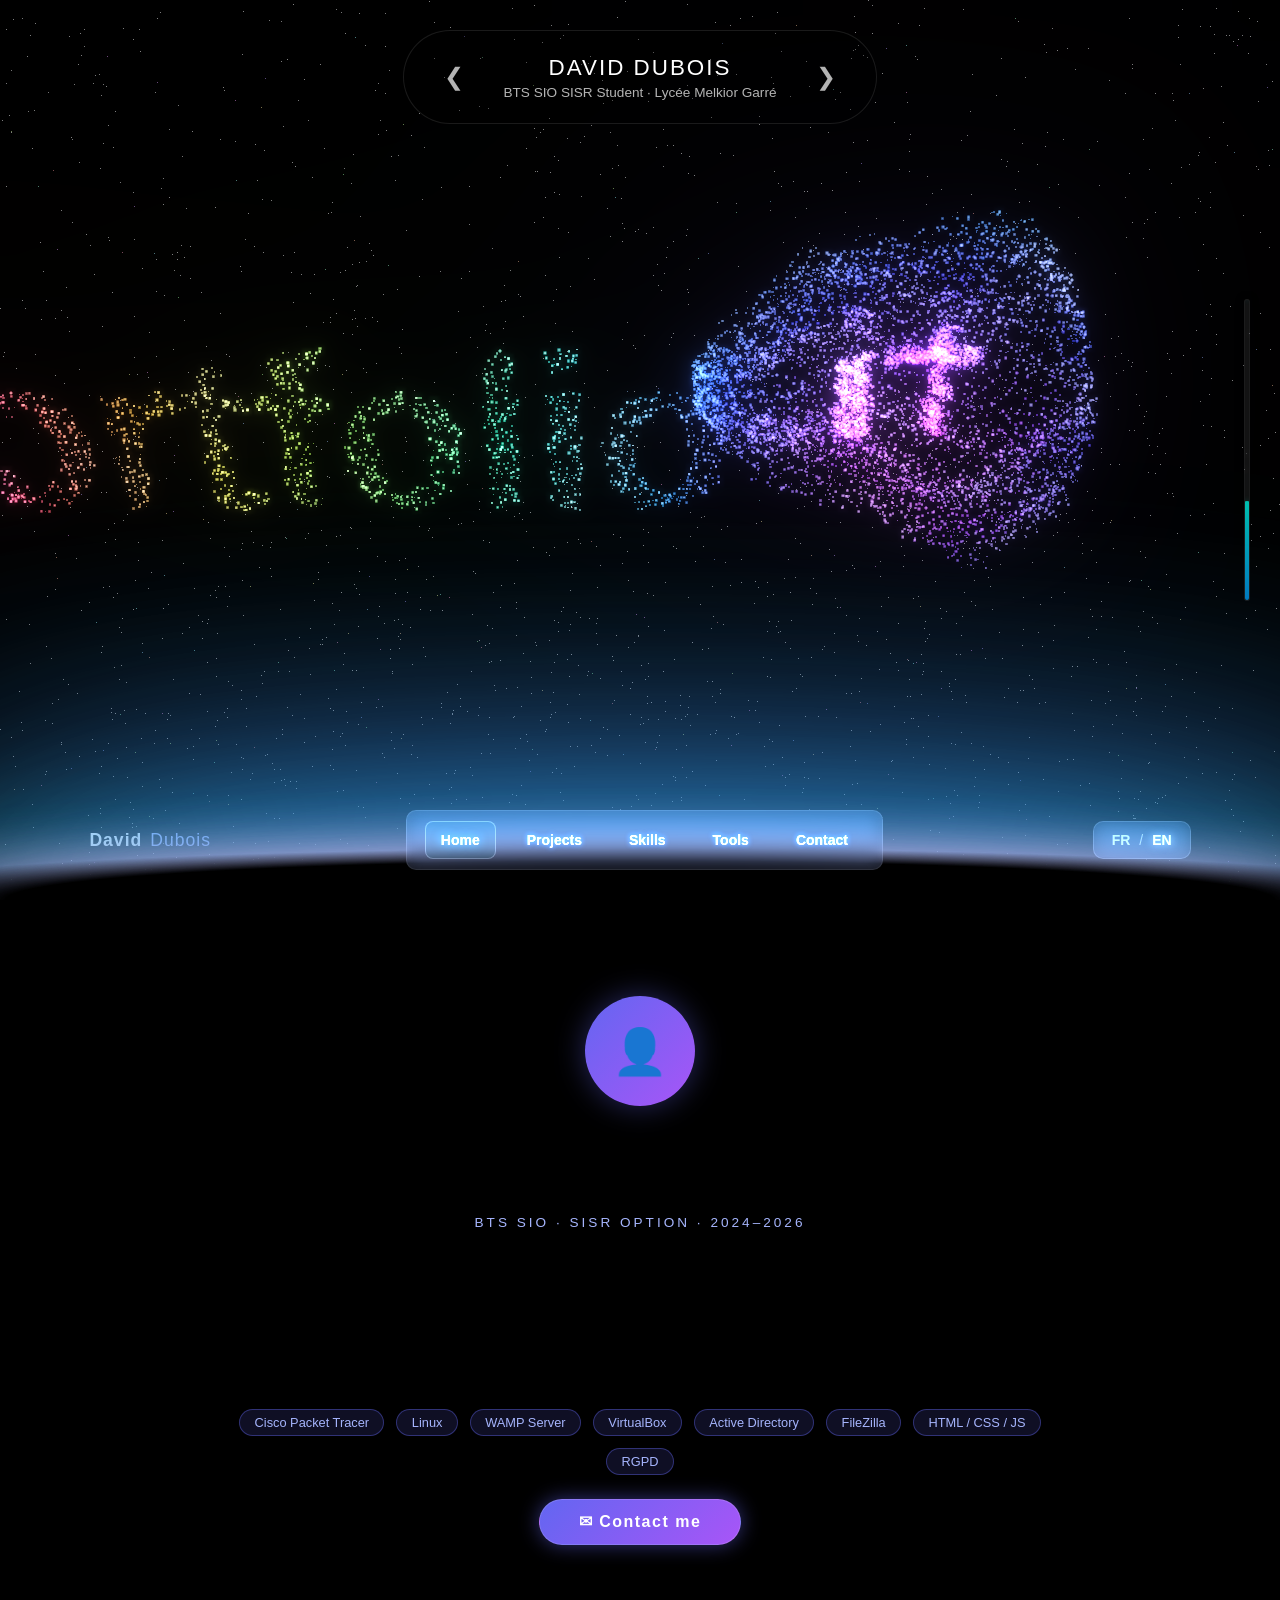
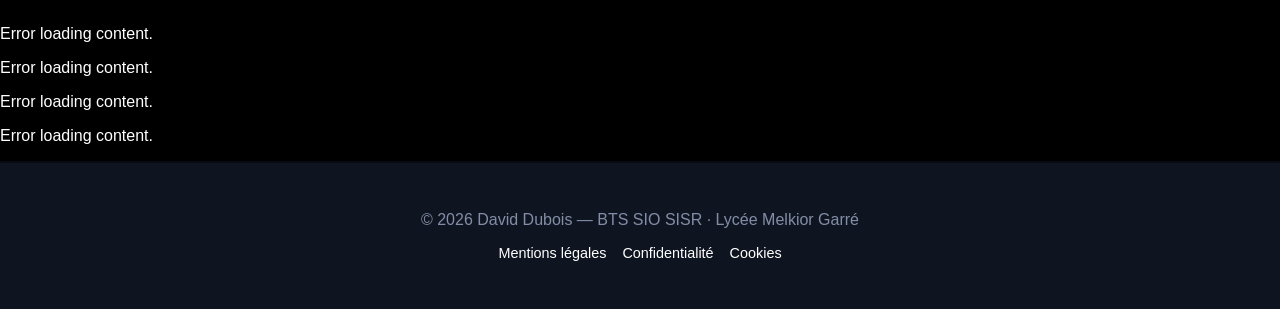
==== commit 6b3d0aff: "Update index.html" ====
--- a/en/index.html
+++ b/en/index.html
@@ -48,9 +48,9 @@
       </nav>
     </div>
     <div id="lang-selector">
-      <a href="/" class="">FR</a>
+      <a href="/portfolio-David-Dubois-BTS-SIO/" class="">FR</a>
       <span class="separator">/</span>
-      <a href="/en/" class="active">EN</a>
+      <a href="/portfolio-David-Dubois-BTS-SIO/en/" class="active">EN</a>
     </div>
   </div>
 
@@ -183,4 +183,4 @@
   </script>
 </body>
 
-</html>+</html>
